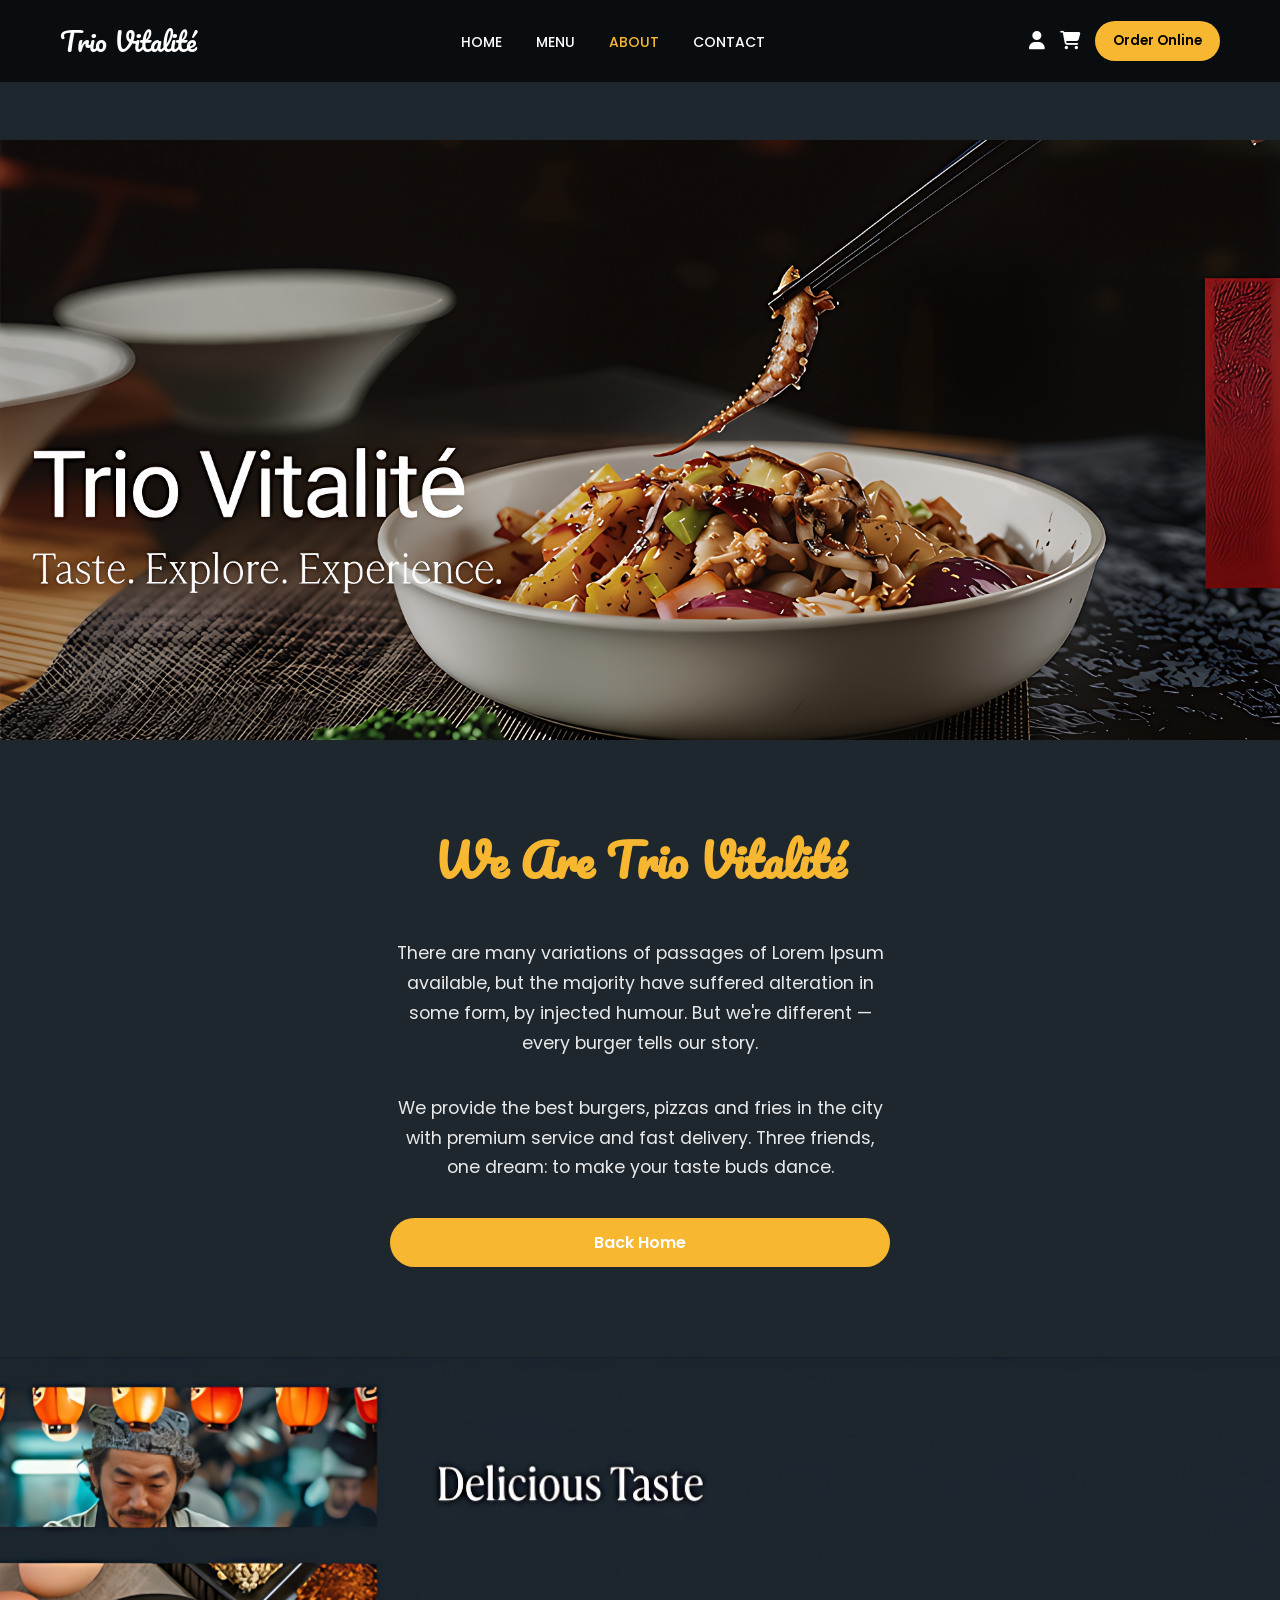
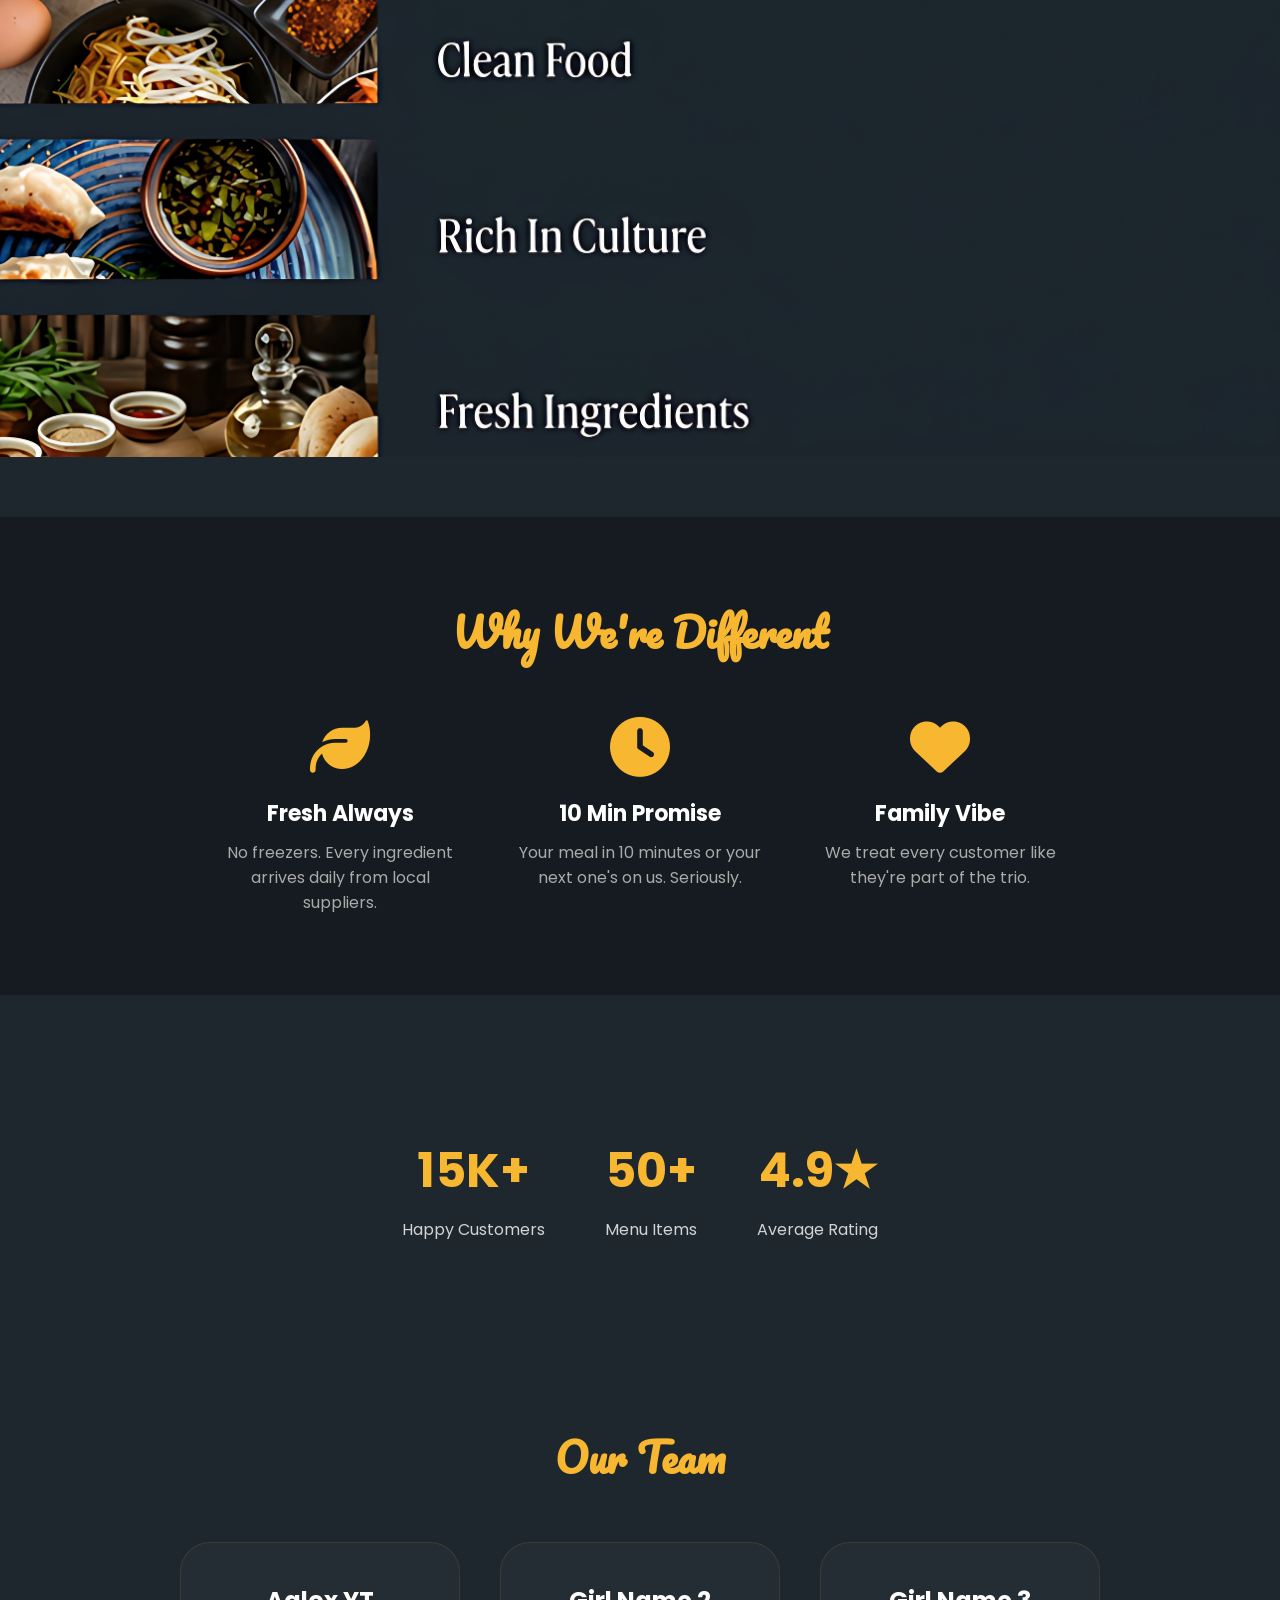
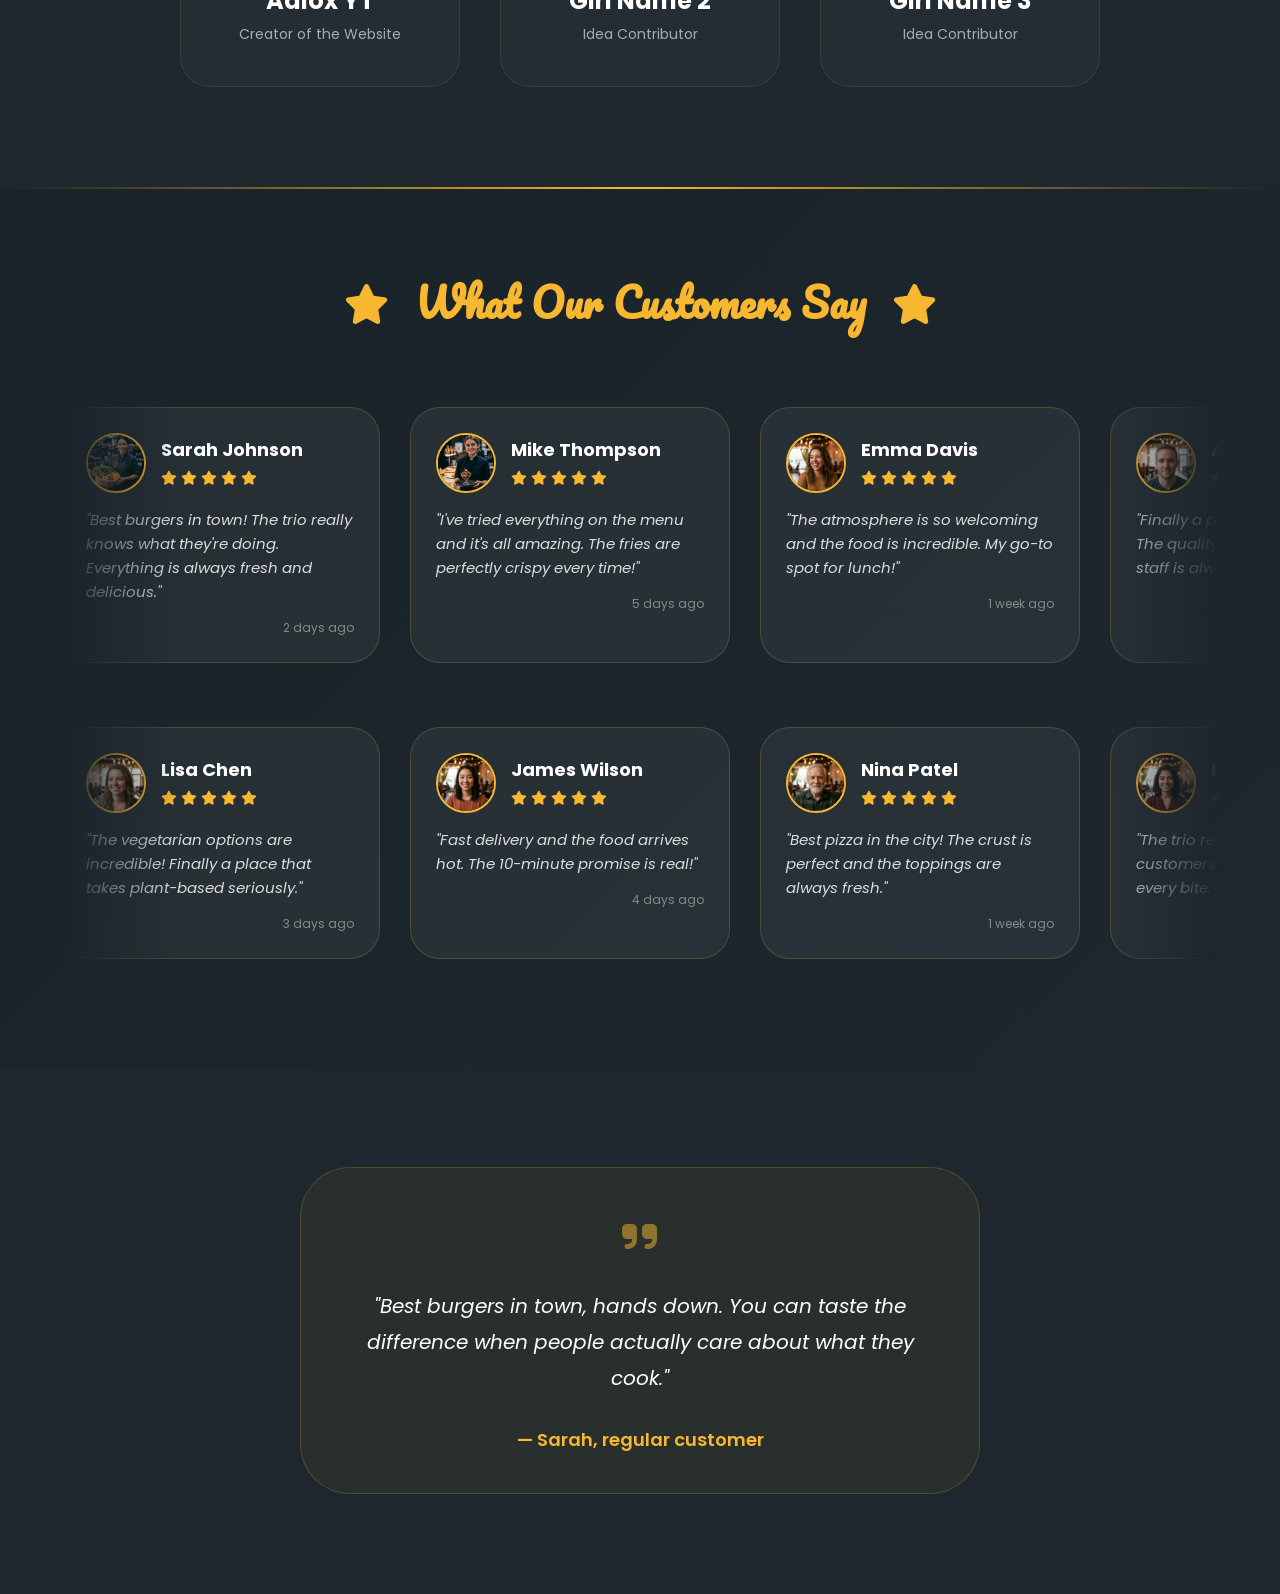
==== about.html @ e0cb157e "first commit" ====
<!DOCTYPE html>
<html lang="en">
<head>
  <meta charset="UTF-8">
  <meta name="viewport" content="width=device-width, initial-scale=1.0">
  <title>Trio Vitalité - About</title>
  <link rel="stylesheet" href="https://cdnjs.cloudflare.com/ajax/libs/font-awesome/6.5.0/css/all.min.css">
  <style>
    @import url('https://fonts.googleapis.com/css2?family=Poppins:wght@300;400;600;700&family=Pacifico&display=swap');

    * {
      margin: 0;
      padding: 0;
      box-sizing: border-box;
      font-family: 'Poppins', sans-serif;
    }






    .popup-overlay {
  position: fixed;
  top: 0;
  left: 0;
  width: 100%;
  height: 100%;
  background: rgba(0,0,0,0.6);
  backdrop-filter: blur(8px);
  display: none;
  justify-content: center;
  align-items: center;
  z-index: 2000;
  animation: fadeIn 0.4s ease;
}

/* SHOW POPUP */
.popup-overlay.active {
  display: flex;
}

/* ===== POPUP BOX (GLASS EFFECT) ===== */
.popup-box {
  width: 380px;
  max-width: 90%;
  padding: 30px;
  border-radius: 20px;
  background: rgba(255,255,255,0.08);
  backdrop-filter: blur(20px);
  box-shadow: 0 20px 60px rgba(0,0,0,0.4);
  border: 1px solid rgba(255,255,255,0.15);
  color: #fff;
  text-align: center;
  animation: slideUp 0.5s ease;
}

/* ===== TITLES ===== */
.popup-box h2 {
  margin-bottom: 20px;
  font-size: 24px;
  font-weight: 700;
}

/* ===== INPUTS ===== */
.popup-box input {
  width: 100%;
  padding: 12px 14px;
  margin: 10px 0;
  border-radius: 10px;
  border: none;
  outline: none;
  background: rgba(255,255,255,0.1);
  color: white;
  font-size: 14px;
  transition: 0.3s;
}

.popup-box input::placeholder {
  color: rgba(255,255,255,0.6);
}

.popup-box input:focus {
  background: rgba(255,255,255,0.2);
  transform: scale(1.02);
}

/* ===== RADIO BUTTONS ===== */
.radio-group {
  display: flex;
  justify-content: space-around;
  margin: 15px 0;
  font-size: 14px;
}

.radio-group label {
  cursor: pointer;
}

/* ===== TOTAL TEXT ===== */
.total-text {
  margin-top: 15px;
  font-size: 18px;
  font-weight: 600;
}

/* ===== ORANGE BUTTON (UPDATED 🔥) ===== */
.checkout-btn {
  width: 100%;
  padding: 12px;
  margin-top: 15px;
  border: none;
  border-radius: 30px;
  background: linear-gradient(135deg, #f7b731, #ffcc4d);
  color: #1e272e;
  font-weight: 700;
  cursor: pointer;
  transition: 0.3s;
  box-shadow: 0 6px 20px rgba(247,183,49,0.4);
}

.checkout-btn:hover {
  transform: translateY(-3px) scale(1.05);
  box-shadow: 0 10px 25px rgba(247,183,49,0.6);
}

/* ===== CLOSE BUTTON ===== */
.close-btn {
  width: 100%;
  padding: 10px;
  margin-top: 10px;
  border: none;
  border-radius: 30px;
  background: rgba(255,255,255,0.15);
  color: white;
  cursor: pointer;
  transition: 0.3s;
}

.close-btn:hover {
  background: rgba(255,255,255,0.25);
}

/* ===== ANIMATIONS ===== */
@keyframes fadeIn {
  from { opacity: 0; }
  to { opacity: 1; }
}

@keyframes slideUp {
  from {
    transform: translateY(50px) scale(0.9);
    opacity: 0;
  }
  to {
    transform: translateY(0) scale(1);
    opacity: 1;
  }
}








    
    body {
      background: #1e272e;
      opacity: 0;
      transition: opacity 0.6s ease-in-out;
      overflow-x: hidden;
    }

    body.loaded {
      opacity: 1;
    }

    .navbar {
      position: fixed;
      top: 0;
      width: 100%;
      padding: 18px 60px;
      background: rgba(0, 0, 0, 0.65);
      backdrop-filter: blur(10px);
      display: flex;
      justify-content: space-between;
      align-items: center;
      z-index: 1000;
    }

    .logo {
      font-family: 'Pacifico', cursive;
      font-size: 26px;
      color: white;
    }

    nav a {
      color: white;
      text-decoration: none;
      margin: 0 15px;
      font-size: 14px;
      font-weight: 500;
      transition: 0.3s;
    }

    nav a:hover,
    nav a.active {
      color: #f7b731;
    }

    .nav-icons {
      display: flex;
      align-items: center;
      gap: 15px;
    }

    .nav-icons i {
      color: white;
      cursor: pointer;
      font-size: 18px;
      transition: 0.3s;
    }

    .nav-icons i:hover {
      color: #f7b731;
    }

    .order-btn {
      background: #f7b731;
      border: none;
      padding: 10px 18px;
      border-radius: 25px;
      cursor: pointer;
      font-weight: 600;
      transition: 0.3s;
    }

    .order-btn:hover {
      background: #ffcc4d;
    }

    /* Main about section */





.about-section {
  display: flex;
  flex-direction: column;
  align-items: center;
  gap: 40px;
  padding: 0 0 60px; /* No top padding, image goes full screen */
  background-color: transparent; /* Remove white background */
}

.about-hero img {
  width: 100vw;       /* full width of viewport */
  height: 600px;      /* reduced height */
  object-fit: cover;  /* image covers container */
  display: block;
  margin-left: calc(-50vw + 50%); /* removes container padding if any */
}


.about-hero5 img {
  width: 100vw;       /* full width of viewport */
  height: 700px;      /* reduced height */
  object-fit: cover;  /* image covers container */
  display: block;
  margin-left: calc(-50vw + 50%); /* removes container padding if any */
}



.about-text {
  max-width: 900px;
  text-align: center;
  display: flex;
  flex-direction: column;
  gap: 20px;
  color: #ffffff;
}

.about-text h2 {
  font-size: 2.5rem;
  color: #ff6600;
}

.about-text p {
  font-size: 1.1rem;
  line-height: 1.8;
}

.hero-btn {
  padding: 12px 30px;
  font-size: 1rem;
  border: none;
  border-radius: 10px;
  background: linear-gradient(90deg, #ff6600, #ff9933);
  color: #fff;
  cursor: pointer;
  transition: transform 0.3s, box-shadow 0.3s;
}

.hero-btn:hover {
  transform: translateY(-3px);
  box-shadow: 0 8px 20px rgba(255,102,0,0.5);
}

/* Responsive */
@media (max-width: 768px) {
  .about-text h2 {
    font-size: 2rem;
  }
}









    .about-section {
      padding: 140px 60px 90px;
      display: flex;
      justify-content: center;
      align-items: center;
      gap: 80px;
      color: white;
      flex-wrap: wrap;
    }

    .about-img img {
      width: 400px;
      border-radius: 30px;
      box-shadow: 0 20px 40px rgba(0,0,0,0.5);
      border: 3px solid rgba(247, 183, 49, 0.3);
    }

    .about-text {
      max-width: 500px;
    }

    .about-text h2 {
      font-family: 'Pacifico', cursive;
      font-size: 45px;
      margin-bottom: 20px;
      color: #f7b731;
    }

    .about-text p {
      margin-bottom: 15px;
      line-height: 1.7;
      opacity: 0.9;
    }

    .hero-btn {
      background: #f7b731;
      border: none;
      padding: 12px 30px;
      border-radius: 25px;
      cursor: pointer;
      font-weight: 600;
    }

    .hero-btn:hover {
      background: #ffcc4d;
    }

    .section-title {
      text-align: center;
      font-family: 'Pacifico', cursive;
      font-size: 40px;
      color: #f7b731;
      margin-bottom: 50px;
    }

    /* Photo Gallery */
    .gallery-section {
      max-width: 1200px;
      margin: 80px auto;
      padding: 0 60px;
    }

    .gallery-grid {
      display: grid;
      grid-template-columns: repeat(auto-fit, minmax(250px, 1fr));
      gap: 30px;
    }

    .gallery-item {
      position: relative;
      border-radius: 30px;
      overflow: hidden;
      aspect-ratio: 1;
      border: 3px solid rgba(247, 183, 49, 0.2);
      transition: 0.3s;
    }

    .gallery-item:hover {
      transform: scale(1.05);
      border-color: #f7b731;
    }

    .gallery-item img {
      width: 100%;
      height: 100%;
      object-fit: cover;
    }

    .gallery-caption {
      position: absolute;
      bottom: 0;
      left: 0;
      right: 0;
      background: linear-gradient(transparent, rgba(0,0,0,0.8));
      color: white;
      padding: 20px;
      text-align: center;
      font-weight: 600;
    }

    /* Story cards */
    .story-container {
      max-width: 1200px;
      margin: 80px auto;
      padding: 0 60px;
    }

    .story-grid {
      display: flex;
      justify-content: center;
      gap: 30px;
      flex-wrap: wrap;
    }

    .story-card {
      background: rgba(255, 255, 255, 0.05);
      backdrop-filter: blur(5px);
      border: 1px solid rgba(247, 183, 49, 0.2);
      border-radius: 30px;
      padding: 40px 30px;
      width: 300px;
      text-align: center;
      transition: 0.3s;
    }

    .story-card:hover {
      transform: translateY(-10px);
      border-color: #f7b731;
      background: rgba(247, 183, 49, 0.05);
    }

    .story-icon {
      font-size: 50px;
      color: #f7b731;
      margin-bottom: 20px;
    }

    .story-card h3 {
      color: white;
      font-size: 24px;
      margin-bottom: 15px;
    }

    .story-card p {
      color: #ccc;
      line-height: 1.6;
    }

    /* Values section */
    .values-section {
      background: rgba(0, 0, 0, 0.3);
      padding: 80px 60px;
      margin: 60px 0;
    }

    .values-grid {
      max-width: 1200px;
      margin: 0 auto;
      display: flex;
      justify-content: center;
      gap: 50px;
      flex-wrap: wrap;
    }

    .value-item {
      text-align: center;
      width: 250px;
    }

    .value-item i {
      font-size: 60px;
      color: #f7b731;
      margin-bottom: 20px;
    }

    .value-item h4 {
      color: white;
      font-size: 22px;
      margin-bottom: 10px;
    }

    .value-item p {
      color: #aaa;
    }

    /* Stats section with background image */
    .stats-section {
      background: linear-gradient(rgba(0,0,0,0.7), rgba(0,0,0,0.7)), url('assets/stats-bg.jpg');
      background-size: cover;
      background-position: center;
      background-attachment: fixed;
      padding: 80px 60px;
      margin: 60px 0;
    }

    .stats-grid {
      max-width: 1000px;
      margin: 0 auto;
      display: flex;
      justify-content: center;
      gap: 60px;
      flex-wrap: wrap;
    }

    .stat-item {
      text-align: center;
      color: white;
    }

    .stat-number {
      font-size: 48px;
      font-weight: 700;
      color: #f7b731;
      margin-bottom: 10px;
    }

    .stat-label {
      font-size: 16px;
      opacity: 0.8;
    }

    /* Team section */
    .team-section {
      max-width: 1200px;
      margin: 100px auto;
      padding: 0 60px;
    }

    .team-grid {
      display: flex;
      justify-content: center;
      gap: 40px;
      flex-wrap: wrap;
    }

    .team-card {
      background: rgba(255, 255, 255, 0.03);
      border-radius: 30px;
      padding: 40px 30px;
      width: 280px;
      text-align: center;
      border: 1px solid rgba(247, 183, 49, 0.1);
    }

    .team-avatar {
      width: 120px;
      height: 120px;
      margin: 0 auto 25px;
      border-radius: 50%;
      overflow: hidden;
      border: 3px solid #f7b731;
    }

    .team-avatar img {
      width: 100%;
      height: 100%;
      object-fit: cover;
    }

    .team-card h3 {
      color: white;
      font-size: 24px;
      margin-bottom: 5px;
    }

    .team-role {
      color: #f7b731;
      font-weight: 600;
      margin-bottom: 15px;
    }

    .team-card p {
      color: #aaa;
      font-size: 14px;
      line-height: 1.6;
    }

    /* ===== COOL MOVING COMMENTS SECTION ===== */
    .comments-section {
      padding: 80px 60px;
      background: linear-gradient(135deg, #1a2329 0%, #1e272e 100%);
      overflow: hidden;
      position: relative;
    }

    .comments-section::before {
      content: '';
      position: absolute;
      top: 0;
      left: 0;
      right: 0;
      height: 2px;
      background: linear-gradient(90deg, transparent, #f7b731, transparent);
    }

    .comments-title {
      text-align: center;
      font-family: 'Pacifico', cursive;
      font-size: 40px;
      color: #f7b731;
      margin-bottom: 50px;
      position: relative;
    }

    .comments-title i {
      margin: 0 15px;
      animation: starPulse 2s infinite;
    }

    @keyframes starPulse {
      0%, 100% { transform: scale(1); opacity: 1; }
      50% { transform: scale(1.2); opacity: 0.8; }
    }

    /* Moving comments container */
    .comments-marquee {
      position: relative;
      width: 100%;
      height: 280px;
      overflow: hidden;
      mask-image: linear-gradient(90deg, transparent, black 10%, black 90%, transparent);
    }

    .comments-track {
      position: absolute;
      display: flex;
      gap: 30px;
      animation: scrollComments 40s linear infinite;
      padding: 20px 0;
    }

    .comments-track:hover {
      animation-play-state: paused;
    }

    @keyframes scrollComments {
      0% { transform: translateX(0); }
      100% { transform: translateX(-50%); }
    }

    /* Individual comment cards */
    .comment-card {
      width: 320px;
      background: rgba(255, 255, 255, 0.05);
      backdrop-filter: blur(10px);
      border: 1px solid rgba(247, 183, 49, 0.2);
      border-radius: 30px;
      padding: 25px;
      transition: 0.3s;
      flex-shrink: 0;
    }

    .comment-card:hover {
      transform: translateY(-10px) scale(1.02);
      border-color: #f7b731;
      background: rgba(247, 183, 49, 0.1);
      box-shadow: 0 20px 40px rgba(247, 183, 49, 0.2);
    }

    .comment-header {
      display: flex;
      align-items: center;
      gap: 15px;
      margin-bottom: 15px;
    }

    .comment-avatar {
      width: 60px;
      height: 60px;
      border-radius: 50%;
      overflow: hidden;
      border: 2px solid #f7b731;
    }

    .comment-avatar img {
      width: 100%;
      height: 100%;
      object-fit: cover;
    }

    .comment-user h4 {
      color: white;
      font-size: 18px;
      margin-bottom: 5px;
    }

    .comment-stars {
      color: #f7b731;
      font-size: 14px;
    }

    .comment-text {
      color: #ddd;
      font-size: 15px;
      line-height: 1.6;
      margin-bottom: 15px;
      font-style: italic;
    }

    .comment-date {
      color: #888;
      font-size: 12px;
      text-align: right;
    }

    /* Second moving track (opposite direction) */
    .comments-marquee2 {
      margin-top: 40px;
    }

    .comments-track2 {
      animation: scrollComments2 45s linear infinite;
    }

    @keyframes scrollComments2 {
      0% { transform: translateX(-50%); }
      100% { transform: translateX(0); }
    }

    /* Testimonial section */
    .testimonial-section {
      max-width: 800px;
      margin: 100px auto;
      padding: 0 60px;
      text-align: center;
    }

    .testimonial-quote {
      background: rgba(247, 183, 49, 0.05);
      border-radius: 50px;
      padding: 40px;
      border: 1px solid rgba(247, 183, 49, 0.2);
    }

    .quote-icon {
      font-size: 40px;
      color: #f7b731;
      margin-bottom: 20px;
      opacity: 0.5;
    }

    .testimonial-quote p {
      color: white;
      font-size: 20px;
      line-height: 1.8;
      margin-bottom: 30px;
      font-style: italic;
    }

    .testimonial-author {
      color: #f7b731;
      font-weight: 600;
      font-size: 18px;
    }

    /* Contact section */
    .contact-section {
      padding: 100px 60px 60px;
      max-width: 600px;
      margin: 0 auto;
    }

    .contact-form {
      background: rgba(255,255,255,0.03);
      padding: 40px;
      border-radius: 30px;
      border: 1px solid rgba(247,183,49,0.1);
    }

    .contact-form h2 {
      font-family: 'Pacifico', cursive;
      color: #f7b731;
      font-size: 36px;
      margin-bottom: 30px;
      text-align: center;
    }

    .contact-form input,
    .contact-form textarea {
      width: 100%;
      padding: 15px;
      margin-bottom: 20px;
      background: rgba(0,0,0,0.3);
      border: 1px solid rgba(247,183,49,0.2);
      border-radius: 15px;
      color: white;
    }

    .contact-form textarea {
      min-height: 120px;
      resize: vertical;
    }

    .contact-form button {
      background: #f7b731;
      border: none;
      padding: 15px 30px;
      border-radius: 30px;
      font-weight: 600;
      cursor: pointer;
      width: 100%;
    }

    /* Responsive */
    @media (max-width: 900px) {
      .navbar {
        padding: 18px 20px;
        flex-wrap: wrap;
        gap: 10px;
      }
      
      .about-section {
        flex-direction: column;
        padding: 120px 20px 60px;
        gap: 40px;
      }
      
      .gallery-section,
      .story-container,
      .team-section,
      .testimonial-section,
      .comments-section {
        padding: 60px 20px;
      }
      
      .about-img img {
        width: 300px;
      }
    }
  </style>
</head>
<body>

  <!-- NAVBAR -->
  <header class="navbar">
    <div class="logo">Trio Vitalité</div>

    <nav>
      <a href="home.html">HOME</a>
      <a href="menu.html">MENU</a>
      <a href="about.html" class="active">ABOUT</a>
      <a href="home.html#contact">CONTACT</a>
    </nav>

    <div class="nav-icons">
      <i class="fa-solid fa-user" id="openRegister"></i>
      <i class="fa-solid fa-cart-shopping" id="openCart"></i>
      <button class="order-btn">Order Online</button>
    </div>
  </header>

  <!-- MAIN ABOUT SECTION -->
<section class="about-section">
  <div class="about-hero">
    <img src="assets/bg-about2.png" alt="Trio Vitalité Restaurant">
  </div>

  <div class="about-text">
    <h2>We Are Trio Vitalité</h2>
    <p>
      There are many variations of passages of Lorem Ipsum available, but the majority
      have suffered alteration in some form, by injected humour. But we're different — 
      every burger tells our story.
    </p>
    <p>
      We provide the best burgers, pizzas and fries in the city with premium service and fast delivery.
      Three friends, one dream: to make your taste buds dance.
    </p>
    <button class="hero-btn" onclick="location.href='home.html'">Back Home</button>
  </div>
</section>

  <!-- PHOTO GALLERY -->
  
    <!-- MAIN ABOUT SECTION -->
<section class="about-section2">
  <div class="about-hero5">
    <img src="assets/bg-about5.png" alt="Trio Vitalité Restaurant">
  </div>


</section>

  <!-- STORY TIMELINE -->


  <!-- VALUES SECTION -->
  <div class="values-section">
    <h2 class="section-title">Why We're Different</h2>
    <div class="values-grid">
      <div class="value-item">
        <i class="fa-solid fa-leaf"></i>
        <h4>Fresh Always</h4>
        <p>No freezers. Every ingredient arrives daily from local suppliers.</p>
      </div>
      <div class="value-item">
        <i class="fa-solid fa-clock"></i>
        <h4>10 Min Promise</h4>
        <p>Your meal in 10 minutes or your next one's on us. Seriously.</p>
      </div>
      <div class="value-item">
        <i class="fa-solid fa-heart"></i>
        <h4>Family Vibe</h4>
        <p>We treat every customer like they're part of the trio.</p>
      </div>
    </div>
  </div>

  <!-- STATS SECTION WITH BACKGROUND -->
  <div class="stats-section">
    <div class="stats-grid">
      <div class="stat-item">
        <div class="stat-number">15K+</div>
        <div class="stat-label">Happy Customers</div>
      </div>
      
      <div class="stat-item">
        <div class="stat-number">50+</div>
        <div class="stat-label">Menu Items</div>
      </div>
      <div class="stat-item">
        <div class="stat-number">4.9★</div>
        <div class="stat-label">Average Rating</div>
      </div>
    </div>
  </div>

  <!-- TEAM SECTION -->
   <section class="team-section scroll-animate">
    <h2 class="section-title">Our Team</h2>

    <div class="team-grid">
      <div class="team-card">
        <h3>Aalox YT</h3>
        <p>Creator of the Website</p>
      </div>
      <div class="team-card">
        <h3>Girl Name 2</h3>
        <p>Idea Contributor</p>
      </div>
      <div class="team-card">
        <h3>Girl Name 3</h3>
        <p>Idea Contributor</p>
      </div>
    </div>
  </section>

  <!-- COOL MOVING COMMENTS SECTION -->
  <div class="comments-section">
    <h2 class="comments-title">
      <i class="fa-solid fa-star"></i> What Our Customers Say <i class="fa-solid fa-star"></i>
    </h2>
    
    <!-- First moving row (left to right) -->
    <div class="comments-marquee">
      <div class="comments-track">
        <!-- Comment 1 -->
        <div class="comment-card">
          <div class="comment-header">
            <div class="comment-avatar">
              <img src="assets/user-1.png" alt="Sarah">
            </div>
            <div class="comment-user">
              <h4>Sarah Johnson</h4>
              <div class="comment-stars">
                <i class="fa-solid fa-star"></i>
                <i class="fa-solid fa-star"></i>
                <i class="fa-solid fa-star"></i>
                <i class="fa-solid fa-star"></i>
                <i class="fa-solid fa-star"></i>
              </div>
            </div>
          </div>
          <p class="comment-text">"Best burgers in town! The trio really knows what they're doing. Everything is always fresh and delicious."</p>
          <div class="comment-date">2 days ago</div>
        </div>
        <!-- Comment 2 -->
        <div class="comment-card">
          <div class="comment-header">
            <div class="comment-avatar">
              <img src="assets/user-2.png" alt="Mike">
            </div>
            <div class="comment-user">
              <h4>Mike Thompson</h4>
              <div class="comment-stars">
                <i class="fa-solid fa-star"></i>
                <i class="fa-solid fa-star"></i>
                <i class="fa-solid fa-star"></i>
                <i class="fa-solid fa-star"></i>
                <i class="fa-solid fa-star"></i>
              </div>
            </div>
          </div>
          <p class="comment-text">"I've tried everything on the menu and it's all amazing. The fries are perfectly crispy every time!"</p>
          <div class="comment-date">5 days ago</div>
        </div>
        <!-- Comment 3 -->
        <div class="comment-card">
          <div class="comment-header">
            <div class="comment-avatar">
              <img src="assets/user-3.png" alt="Emma">
            </div>
            <div class="comment-user">
              <h4>Emma Davis</h4>
              <div class="comment-stars">
                <i class="fa-solid fa-star"></i>
                <i class="fa-solid fa-star"></i>
                <i class="fa-solid fa-star"></i>
                <i class="fa-solid fa-star"></i>
                <i class="fa-solid fa-star"></i>
              </div>
            </div>
          </div>
          <p class="comment-text">"The atmosphere is so welcoming and the food is incredible. My go-to spot for lunch!"</p>
          <div class="comment-date">1 week ago</div>
        </div>
        <!-- Comment 4 -->
        <div class="comment-card">
          <div class="comment-header">
            <div class="comment-avatar">
              <img src="assets/user-4.png" alt="Alex">
            </div>
            <div class="comment-user">
              <h4>Alex Rivera</h4>
              <div class="comment-stars">
                <i class="fa-solid fa-star"></i>
                <i class="fa-solid fa-star"></i>
                <i class="fa-solid fa-star"></i>
                <i class="fa-solid fa-star"></i>
                <i class="fa-solid fa-star"></i>
              </div>
            </div>
          </div>
          <p class="comment-text">"Finally a place that gets it right! The quality is consistent and the staff is always smiling."</p>
          <div class="comment-date">2 weeks ago</div>
        </div>
        <!-- Duplicate for seamless loop -->
        <div class="comment-card">
          <div class="comment-header">
            <div class="comment-avatar">
              <img src="assets/user-1.png" alt="Sarah">
            </div>
            <div class="comment-user">
              <h4>Sarah Johnson</h4>
              <div class="comment-stars">
                <i class="fa-solid fa-star"></i>
                <i class="fa-solid fa-star"></i>
                <i class="fa-solid fa-star"></i>
                <i class="fa-solid fa-star"></i>
                <i class="fa-solid fa-star"></i>
              </div>
            </div>
          </div>
          <p class="comment-text">"Best burgers in town! The trio really knows what they're doing. Everything is always fresh and delicious."</p>
          <div class="comment-date">2 days ago</div>
        </div>
        <div class="comment-card">
          <div class="comment-header">
            <div class="comment-avatar">
              <img src="assets/user-2.png" alt="Mike">
            </div>
            <div class="comment-user">
              <h4>Mike Thompson</h4>
              <div class="comment-stars">
                <i class="fa-solid fa-star"></i>
                <i class="fa-solid fa-star"></i>
                <i class="fa-solid fa-star"></i>
                <i class="fa-solid fa-star"></i>
                <i class="fa-solid fa-star"></i>
              </div>
            </div>
          </div>
          <p class="comment-text">"I've tried everything on the menu and it's all amazing. The fries are perfectly crispy every time!"</p>
          <div class="comment-date">5 days ago</div>
        </div>
      </div>
    </div>

    <!-- Second moving row (right to left) -->
    <div class="comments-marquee comments-marquee2">
      <div class="comments-track comments-track2">
        <!-- Comment 5 -->
        <div class="comment-card">
          <div class="comment-header">
            <div class="comment-avatar">
              <img src="assets/user-5.png" alt="Lisa">
            </div>
            <div class="comment-user">
              <h4>Lisa Chen</h4>
              <div class="comment-stars">
                <i class="fa-solid fa-star"></i>
                <i class="fa-solid fa-star"></i>
                <i class="fa-solid fa-star"></i>
                <i class="fa-solid fa-star"></i>
                <i class="fa-solid fa-star"></i>
              </div>
            </div>
          </div>
          <p class="comment-text">"The vegetarian options are incredible! Finally a place that takes plant-based seriously."</p>
          <div class="comment-date">3 days ago</div>
        </div>
        <!-- Comment 6 -->
        <div class="comment-card">
          <div class="comment-header">
            <div class="comment-avatar">
              <img src="assets/user-6.png" alt="James">
            </div>
            <div class="comment-user">
              <h4>James Wilson</h4>
              <div class="comment-stars">
                <i class="fa-solid fa-star"></i>
                <i class="fa-solid fa-star"></i>
                <i class="fa-solid fa-star"></i>
                <i class="fa-solid fa-star"></i>
                <i class="fa-solid fa-star"></i>
              </div>
            </div>
          </div>
          <p class="comment-text">"Fast delivery and the food arrives hot. The 10-minute promise is real!"</p>
          <div class="comment-date">4 days ago</div>
        </div>
        <!-- Comment 7 -->
        <div class="comment-card">
          <div class="comment-header">
            <div class="comment-avatar">
              <img src="assets/user-7.png" alt="Nina">
            </div>
            <div class="comment-user">
              <h4>Nina Patel</h4>
              <div class="comment-stars">
                <i class="fa-solid fa-star"></i>
                <i class="fa-solid fa-star"></i>
                <i class="fa-solid fa-star"></i>
                <i class="fa-solid fa-star"></i>
                <i class="fa-solid fa-star"></i>
              </div>
            </div>
          </div>
          <p class="comment-text">"Best pizza in the city! The crust is perfect and the toppings are always fresh."</p>
          <div class="comment-date">1 week ago</div>
        </div>
        <!-- Comment 8 -->
        <div class="comment-card">
          <div class="comment-header">
            <div class="comment-avatar">
              <img src="assets/user-8.png" alt="David">
            </div>
            <div class="comment-user">
              <h4>David Kim</h4>
              <div class="comment-stars">
                <i class="fa-solid fa-star"></i>
                <i class="fa-solid fa-star"></i>
                <i class="fa-solid fa-star"></i>
                <i class="fa-solid fa-star"></i>
                <i class="fa-solid fa-star"></i>
              </div>
            </div>
          </div>
          <p class="comment-text">"The trio really cares about their customers. You can feel the love in every bite."</p>
          <div class="comment-date">2 weeks ago</div>
        </div>
        <!-- Duplicates -->
        <div class="comment-card">
          <div class="comment-header">
            <div class="comment-avatar">
              <img src="assets/user-5.png" alt="Lisa">
            </div>
            <div class="comment-user">
              <h4>Lisa Chen</h4>
              <div class="comment-stars">
                <i class="fa-solid fa-star"></i>
                <i class="fa-solid fa-star"></i>
                <i class="fa-solid fa-star"></i>
                <i class="fa-solid fa-star"></i>
                <i class="fa-solid fa-star"></i>
              </div>
            </div>
          </div>
          <p class="comment-text">"The vegetarian options are incredible! Finally a place that takes plant-based seriously."</p>
          <div class="comment-date">3 days ago</div>
        </div>
        <div class="comment-card">
          <div class="comment-header">
            <div class="comment-avatar">
              <img src="assets/user-6.png" alt="James">
            </div>
            <div class="comment-user">
              <h4>James Wilson</h4>
              <div class="comment-stars">
                <i class="fa-solid fa-star"></i>
                <i class="fa-solid fa-star"></i>
                <i class="fa-solid fa-star"></i>
                <i class="fa-solid fa-star"></i>
                <i class="fa-solid fa-star"></i>
              </div>
            </div>
          </div>
          <p class="comment-text">"Fast delivery and the food arrives hot. The 10-minute promise is real!"</p>
          <div class="comment-date">4 days ago</div>
        </div>
      </div>
    </div>
  </div>

  <!-- TESTIMONIAL -->
  <div class="testimonial-section">
    <div class="testimonial-quote">
      <div class="quote-icon"><i class="fa-solid fa-quote-right"></i></div>
      <p>"Best burgers in town, hands down. You can taste the difference when people actually care about what they cook."</p>
      <div class="testimonial-author">— Sarah, regular customer</div>
    </div>
  </div>

  <!-- CONTACT SECTION -->
  
  </section>

  <!-- POPUPS -->
  <div class="popup-overlay" id="cartPopup">
    <div class="popup-box">
      <h2>Your Panier </h2>

      <div class="cart-items" id="cartItems"></div>

      <h3>Choose Order Type:</h3>
      <div class="radio-group">
        <label><input type="radio" name="type" value="School" required> School</label>
        <label><input type="radio" name="type" value="Company"> Company</label>
        <label><input type="radio" name="type" value="Client"> One Client</label>
      </div>

      <input type="text" id="fullname" placeholder="Full Name" required>
      <input type="text" id="address" placeholder="Delivery Address" required>
      <input type="text" id="phone" placeholder="Phone Number" required>

      <h3 class="total-text">Total: $<span id="cartTotal">0</span></h3>

      <button class="checkout-btn" onclick="checkout()">Checkout</button>
      <button class="close-btn" id="closeCart">Close</button>
    </div>
  </div>

  <!-- REGISTER POPUP -->
  <div class="popup-overlay" id="registerPopup">
    <div class="popup-box">
      <h2>Register </h2>

      <input type="text" id="regName" placeholder="Full Name" required>
      <input type="email" id="regEmail" placeholder="Email" required>
      <input type="password" id="regPass" placeholder="Password" required>

      <button class="checkout-btn" onclick="register()">Register</button>
      <button class="close-btn" id="closeRegister">Close</button>
    </div>
  </div>

  <script>



let cart = [];

const cartPopup = document.getElementById("cartPopup");
const registerPopup = document.getElementById("registerPopup");

document.getElementById("openCart").addEventListener("click", () => {
  cartPopup.style.display = "flex";
  renderCart();
});

document.getElementById("closeCart").addEventListener("click", () => {
  cartPopup.style.display = "none";
});

document.getElementById("openRegister").addEventListener("click", () => {
  registerPopup.style.display = "flex";
});

document.getElementById("closeRegister").addEventListener("click", () => {
  registerPopup.style.display = "none";
});





    
    // Load animation
    document.addEventListener('DOMContentLoaded', function() {
      document.body.classList.add('loaded');
    });

    // Popup controls
    document.getElementById('openCart').addEventListener('click', function() {
      document.getElementById('cartPopup').style.display = 'flex';
    });

    document.getElementById('openRegister').addEventListener('click', function() {
      document.getElementById('registerPopup').style.display = 'flex';
    });

    // Close popups when clicking outside
    window.addEventListener('click', function(e) {
      const cartPopup = document.getElementById('cartPopup');
      const registerPopup = document.getElementById('registerPopup');
      
      if (e.target === cartPopup) {
        cartPopup.style.display = 'none';
      }
      if (e.target === registerPopup) {
        registerPopup.style.display = 'none';
      }
    });

    // Contact form submission
    document.querySelector('.contact-form button').addEventListener('click', function(e) {
      e.preventDefault();
      alert('Thanks for reaching out! The trio will reply soon.');
    });

    // Register button
    document.querySelector('#registerPopup .checkout-btn').addEventListener('click', function() {
      alert('Registration demo - welcome to Trio Vitalité!');
      document.getElementById('registerPopup').style.display = 'none';
    });
  </script>

</body>
</html>
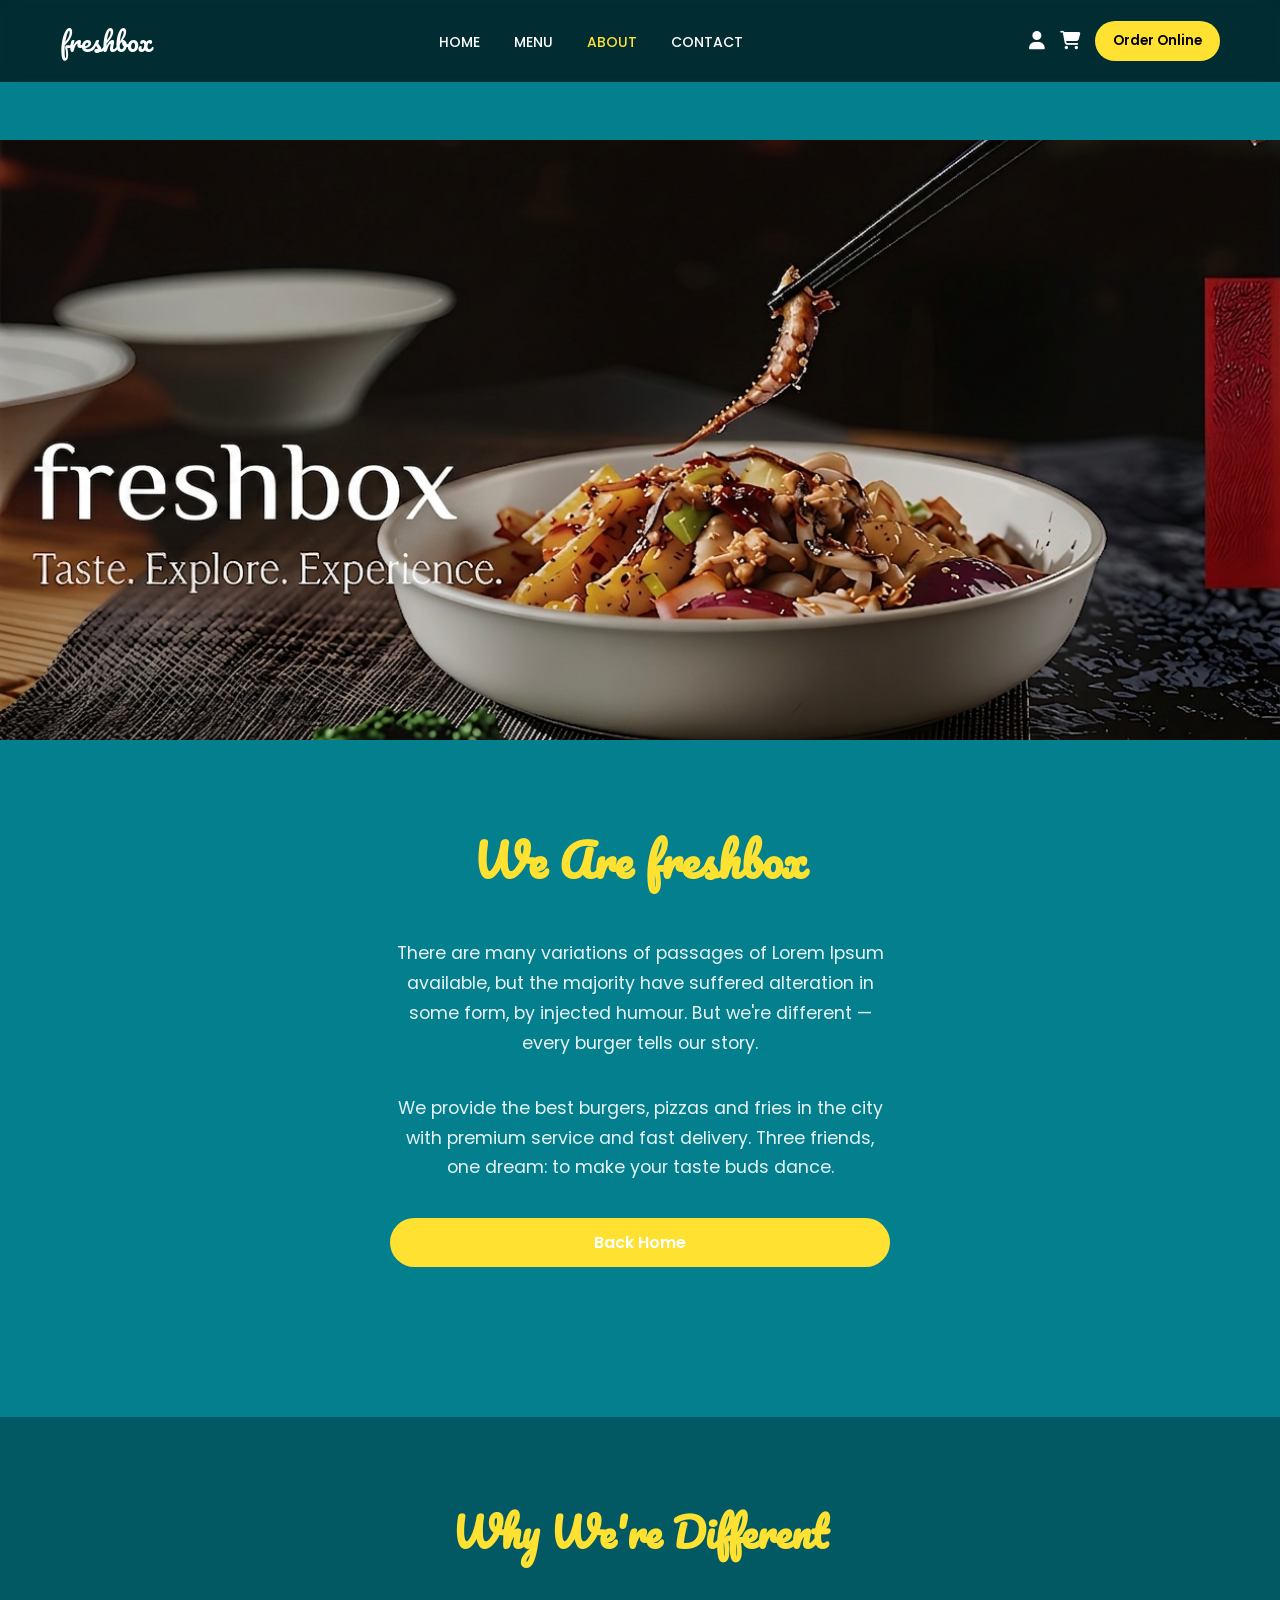
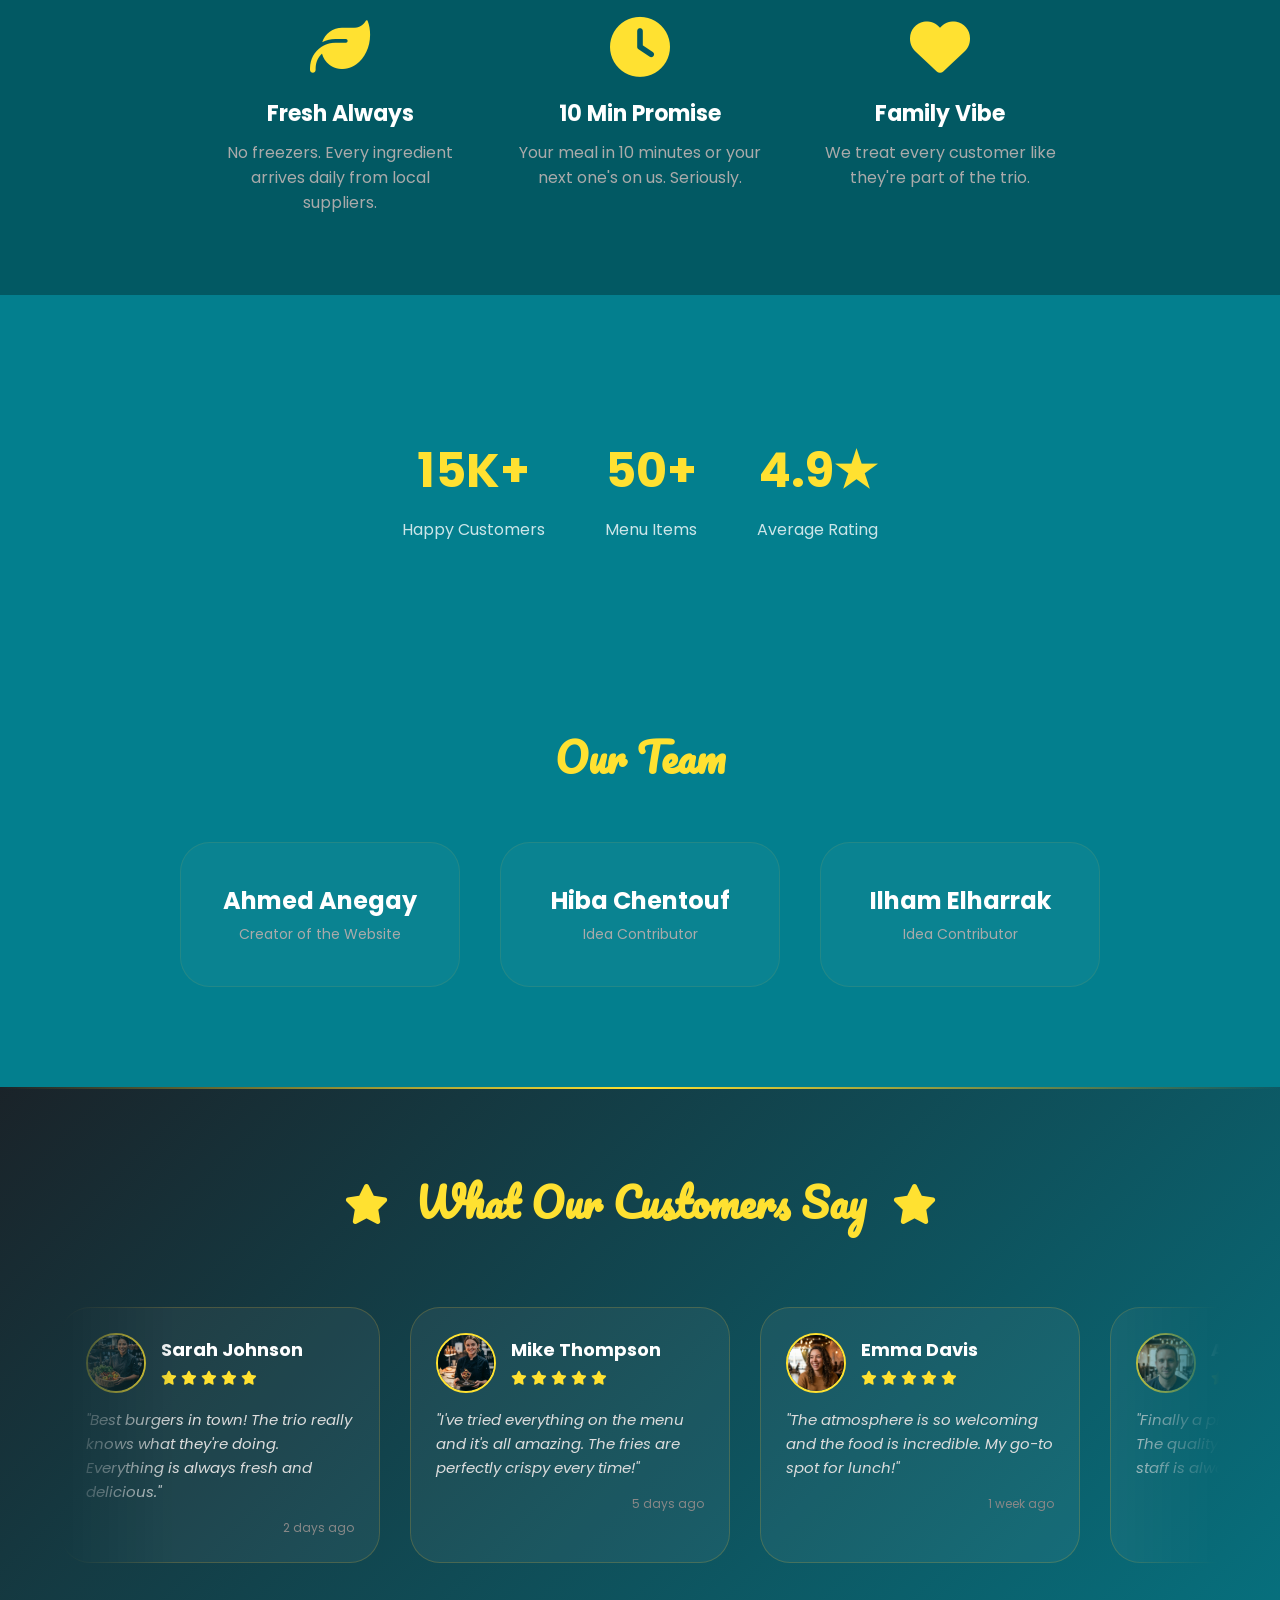
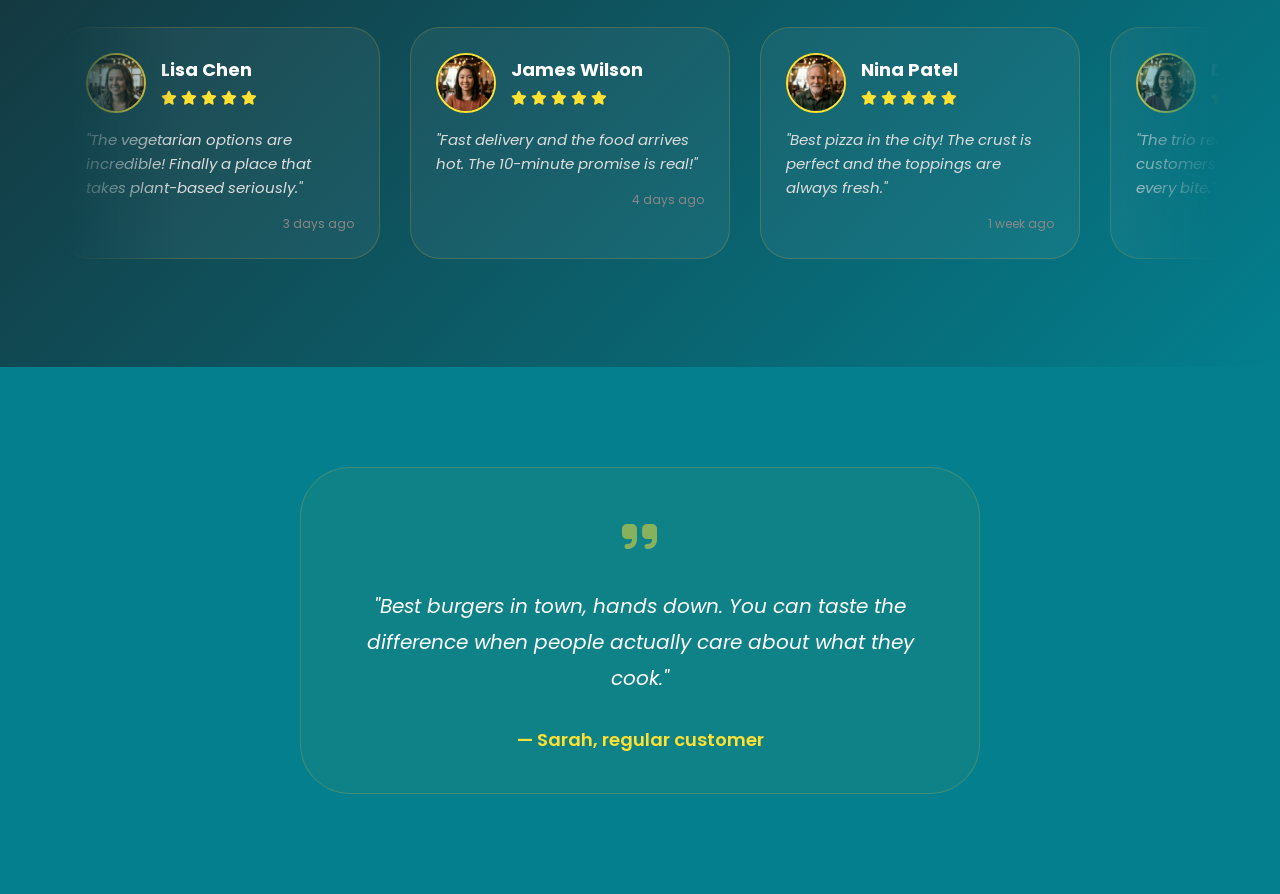
==== commit fdf8bdf9: "first commit" ====
--- a/about.html
+++ b/about.html
@@ -3,7 +3,7 @@
 <head>
   <meta charset="UTF-8">
   <meta name="viewport" content="width=device-width, initial-scale=1.0">
-  <title>Trio Vitalité - About</title>
+  <title>freshbox - About</title>
   <link rel="stylesheet" href="https://cdnjs.cloudflare.com/ajax/libs/font-awesome/6.5.0/css/all.min.css">
   <style>
     @import url('https://fonts.googleapis.com/css2?family=Poppins:wght@300;400;600;700&family=Pacifico&display=swap');
@@ -111,8 +111,8 @@
   margin-top: 15px;
   border: none;
   border-radius: 30px;
-  background: linear-gradient(135deg, #f7b731, #ffcc4d);
-  color: #1e272e;
+  background: linear-gradient(135deg, #ffe131, #ffcc4d);
+  color: #037F8E;
   font-weight: 700;
   cursor: pointer;
   transition: 0.3s;
@@ -167,7 +167,7 @@
 
     
     body {
-      background: #1e272e;
+      background: #037F8E;
       opacity: 0;
       transition: opacity 0.6s ease-in-out;
       overflow-x: hidden;
@@ -207,7 +207,7 @@
 
     nav a:hover,
     nav a.active {
-      color: #f7b731;
+      color: #ffe131;
     }
 
     .nav-icons {
@@ -224,11 +224,11 @@
     }
 
     .nav-icons i:hover {
-      color: #f7b731;
+      color: #ffe131;
     }
 
     .order-btn {
-      background: #f7b731;
+      background: #ffe131;
       border: none;
       padding: 10px 18px;
       border-radius: 25px;
@@ -350,7 +350,7 @@
       font-family: 'Pacifico', cursive;
       font-size: 45px;
       margin-bottom: 20px;
-      color: #f7b731;
+      color: #ffe131;
     }
 
     .about-text p {
@@ -360,7 +360,7 @@
     }
 
     .hero-btn {
-      background: #f7b731;
+      background: #ffe131;
       border: none;
       padding: 12px 30px;
       border-radius: 25px;
@@ -376,7 +376,7 @@
       text-align: center;
       font-family: 'Pacifico', cursive;
       font-size: 40px;
-      color: #f7b731;
+      color: #ffe131;
       margin-bottom: 50px;
     }
 
@@ -404,7 +404,7 @@
 
     .gallery-item:hover {
       transform: scale(1.05);
-      border-color: #f7b731;
+      border-color: #ffe131;
     }
 
     .gallery-item img {
@@ -452,13 +452,13 @@
 
     .story-card:hover {
       transform: translateY(-10px);
-      border-color: #f7b731;
+      border-color: #ffe131;
       background: rgba(247, 183, 49, 0.05);
     }
 
     .story-icon {
       font-size: 50px;
-      color: #f7b731;
+      color: #ffe131;
       margin-bottom: 20px;
     }
 
@@ -496,7 +496,7 @@
 
     .value-item i {
       font-size: 60px;
-      color: #f7b731;
+      color: #ffe131;
       margin-bottom: 20px;
     }
 
@@ -537,7 +537,7 @@
     .stat-number {
       font-size: 48px;
       font-weight: 700;
-      color: #f7b731;
+      color: #ffe131;
       margin-bottom: 10px;
     }
 
@@ -575,7 +575,7 @@
       margin: 0 auto 25px;
       border-radius: 50%;
       overflow: hidden;
-      border: 3px solid #f7b731;
+      border: 3px solid #ffe131;
     }
 
     .team-avatar img {
@@ -591,7 +591,7 @@
     }
 
     .team-role {
-      color: #f7b731;
+      color: #ffe131;
       font-weight: 600;
       margin-bottom: 15px;
     }
@@ -605,7 +605,7 @@
     /* ===== COOL MOVING COMMENTS SECTION ===== */
     .comments-section {
       padding: 80px 60px;
-      background: linear-gradient(135deg, #1a2329 0%, #1e272e 100%);
+      background: linear-gradient(135deg, #1a2329 0%, #037F8E 100%);
       overflow: hidden;
       position: relative;
     }
@@ -617,14 +617,14 @@
       left: 0;
       right: 0;
       height: 2px;
-      background: linear-gradient(90deg, transparent, #f7b731, transparent);
+      background: linear-gradient(90deg, transparent, #ffe131, transparent);
     }
 
     .comments-title {
       text-align: center;
       font-family: 'Pacifico', cursive;
       font-size: 40px;
-      color: #f7b731;
+      color: #ffe131;
       margin-bottom: 50px;
       position: relative;
     }
@@ -679,7 +679,7 @@
 
     .comment-card:hover {
       transform: translateY(-10px) scale(1.02);
-      border-color: #f7b731;
+      border-color: #ffe131;
       background: rgba(247, 183, 49, 0.1);
       box-shadow: 0 20px 40px rgba(247, 183, 49, 0.2);
     }
@@ -696,7 +696,7 @@
       height: 60px;
       border-radius: 50%;
       overflow: hidden;
-      border: 2px solid #f7b731;
+      border: 2px solid #ffe131;
     }
 
     .comment-avatar img {
@@ -712,7 +712,7 @@
     }
 
     .comment-stars {
-      color: #f7b731;
+      color: #ffe131;
       font-size: 14px;
     }
 
@@ -761,7 +761,7 @@
 
     .quote-icon {
       font-size: 40px;
-      color: #f7b731;
+      color: #ffe131;
       margin-bottom: 20px;
       opacity: 0.5;
     }
@@ -775,7 +775,7 @@
     }
 
     .testimonial-author {
-      color: #f7b731;
+      color: #ffe131;
       font-weight: 600;
       font-size: 18px;
     }
@@ -796,7 +796,7 @@
 
     .contact-form h2 {
       font-family: 'Pacifico', cursive;
-      color: #f7b731;
+      color: #ffe131;
       font-size: 36px;
       margin-bottom: 30px;
       text-align: center;
@@ -819,7 +819,7 @@
     }
 
     .contact-form button {
-      background: #f7b731;
+      background: #ffe131;
       border: none;
       padding: 15px 30px;
       border-radius: 30px;
@@ -860,13 +860,13 @@
 
   <!-- NAVBAR -->
   <header class="navbar">
-    <div class="logo">Trio Vitalité</div>
+    <div class="logo">freshbox</div>
 
     <nav>
-      <a href="home.html">HOME</a>
+      <a href="index.html">HOME</a>
       <a href="menu.html">MENU</a>
       <a href="about.html" class="active">ABOUT</a>
-      <a href="home.html#contact">CONTACT</a>
+      <a href="index.html#contact">CONTACT</a>
     </nav>
 
     <div class="nav-icons">
@@ -879,11 +879,11 @@
   <!-- MAIN ABOUT SECTION -->
 <section class="about-section">
   <div class="about-hero">
-    <img src="assets/bg-about2.png" alt="Trio Vitalité Restaurant">
+    <img src="assets/bg-about11.png" alt="freshbox Restaurant">
   </div>
 
   <div class="about-text">
-    <h2>We Are Trio Vitalité</h2>
+    <h2>We Are freshbox</h2>
     <p>
       There are many variations of passages of Lorem Ipsum available, but the majority
       have suffered alteration in some form, by injected humour. But we're different — 
@@ -893,16 +893,16 @@
       We provide the best burgers, pizzas and fries in the city with premium service and fast delivery.
       Three friends, one dream: to make your taste buds dance.
     </p>
-    <button class="hero-btn" onclick="location.href='home.html'">Back Home</button>
+    <button class="hero-btn" onclick="location.href='index.html'">Back Home</button>
   </div>
 </section>
 
   <!-- PHOTO GALLERY -->
   
     <!-- MAIN ABOUT SECTION -->
-<section class="about-section2">
+<!<section class="about-section2">
   <div class="about-hero5">
-    <img src="assets/bg-about5.png" alt="Trio Vitalité Restaurant">
+    
   </div>
 
 
@@ -958,15 +958,15 @@
 
     <div class="team-grid">
       <div class="team-card">
-        <h3>Aalox YT</h3>
+        <h3>Ahmed Anegay</h3>
         <p>Creator of the Website</p>
       </div>
       <div class="team-card">
-        <h3>Girl Name 2</h3>
+        <h3>Hiba Chentouf</h3>
         <p>Idea Contributor</p>
       </div>
       <div class="team-card">
-        <h3>Girl Name 3</h3>
+        <h3>Ilham Elharrak</h3>
         <p>Idea Contributor</p>
       </div>
     </div>
@@ -1347,7 +1347,7 @@
 
     // Register button
     document.querySelector('#registerPopup .checkout-btn').addEventListener('click', function() {
-      alert('Registration demo - welcome to Trio Vitalité!');
+      alert('Registration demo - welcome to freshbox!');
       document.getElementById('registerPopup').style.display = 'none';
     });
   </script>
